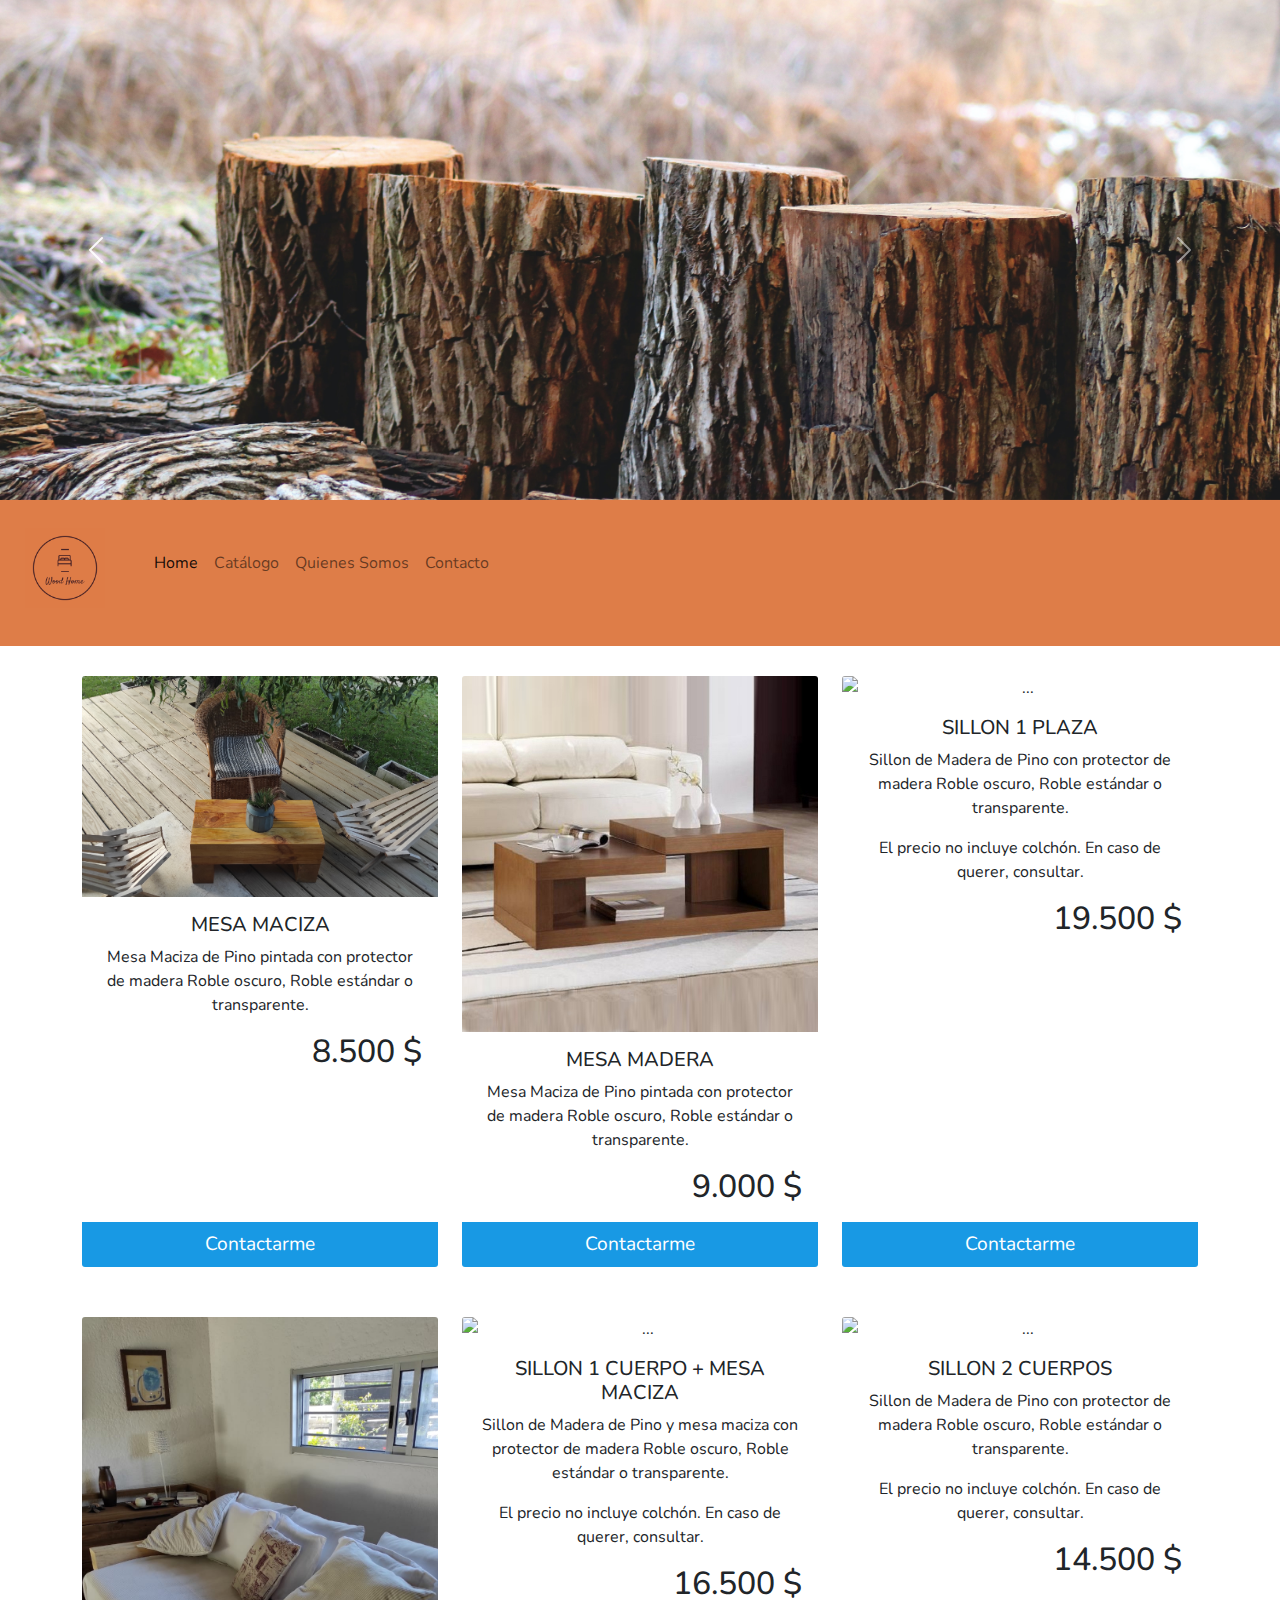
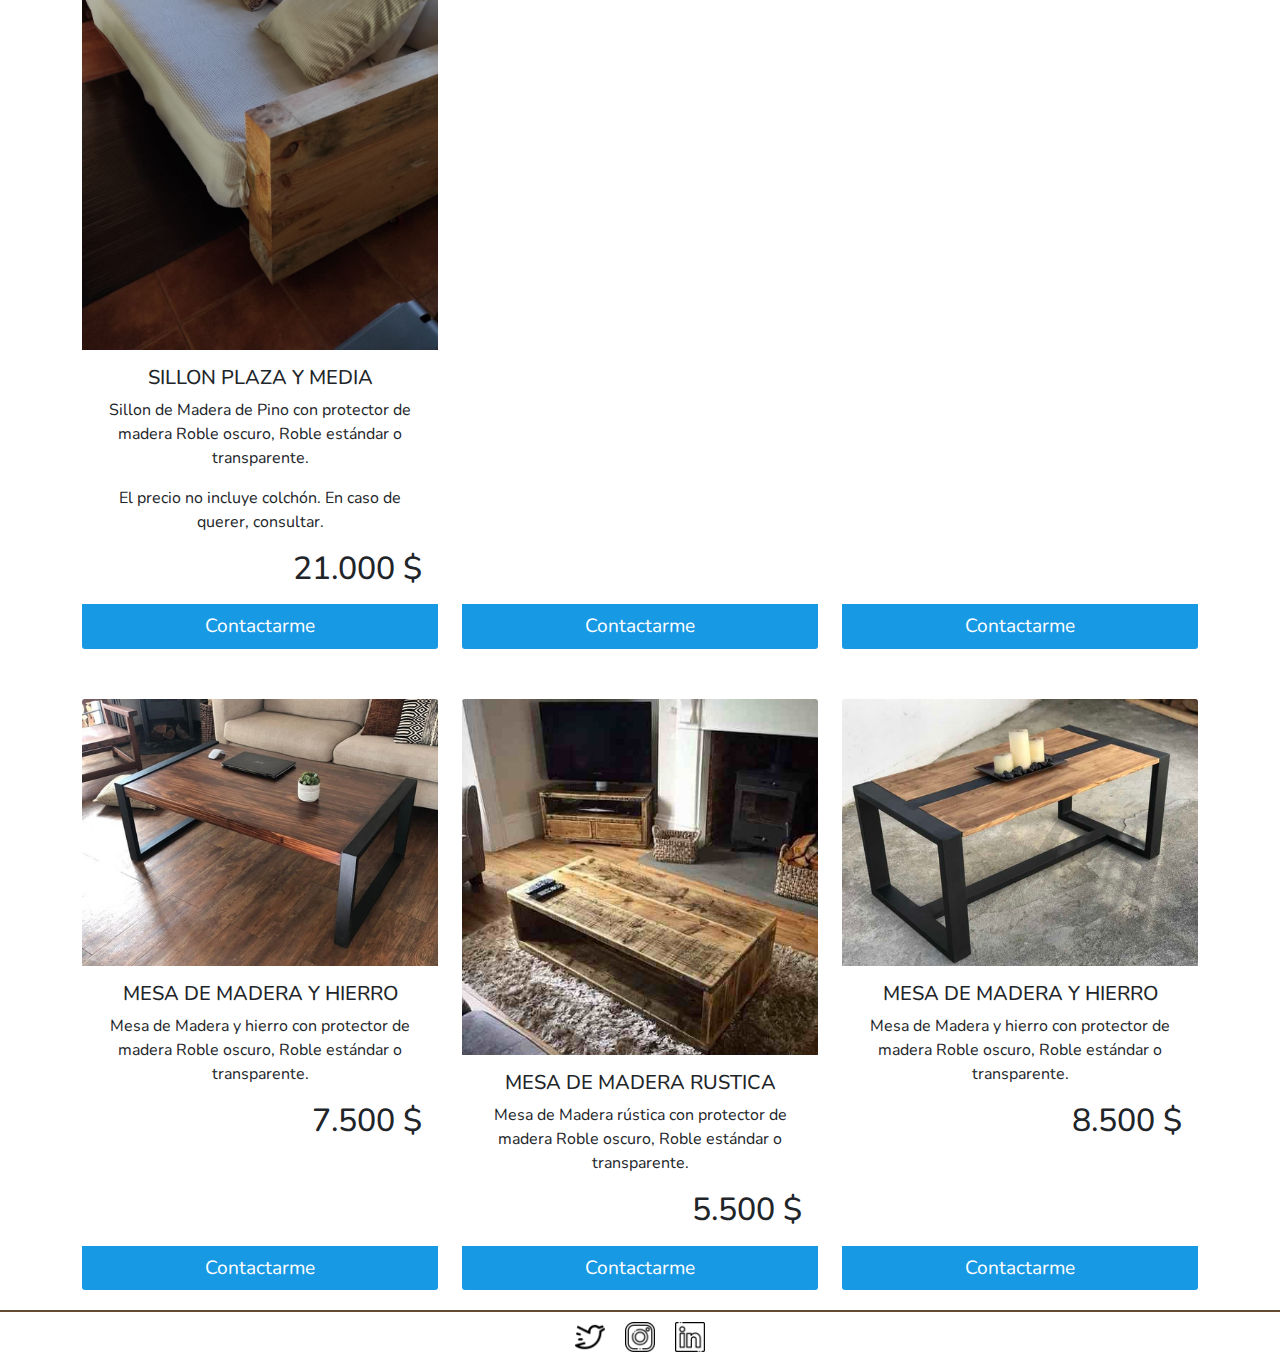
==== catalogo.html @ 972898b9 "Add files via upload" ====
<!DOCTYPE html>
<html lang="en">
    <head>
        <title>Plantilla inicio - Bootstrap v5.0.1</title>
        <!-- Required meta tags -->
        <meta charset="utf-8">
        
       <!--Primero el móvil, no tender a hacer zoom, sino levantar a escala natural siempre y cuando haya
       sido pensado como un sitio responsive, y anular el comportamiento de ajustar a los límites del dispositivo
       el contenido, cuando este sobresalga-->
       <meta name="viewport" content="width=device-width, initial-scale=1">

        <!-- CSS -->
        <!--Bootstrap CSS-->
        <link href="css/bootstrap.css" rel="stylesheet" type="text/css"/>
        <!--CSS Propio-->
        <link href="css/estilos.css" rel="stylesheet" type="text/css"/>

        <!-- JavaScript -->
        <!-- Popper.js + Bootstrap JS o Boostrap con Popper inc. -->
        <script src="js/bootstrap.bundle.js"></script>
        <!--<script src="js/popper.min.js"></script>-->
        <!--<script src="js/bootstrap.js"></script>-->
        <link rel="preconnect" href="https://fonts.googleapis.com">
        <link rel="preconnect" href="https://fonts.gstatic.com" crossorigin>
        <link href="https://fonts.googleapis.com/css2?family=Nunito:ital,wght@1,200&display=swap" rel="stylesheet">

    </head>
<body>

    
    <div id="carouselExampleFade" class="carousel slide carousel-fade carrusell" data-bs-ride="carousel">
        <div class="carousel-inner">
          <div class="carousel-item active">
            <img src="assets/img/fondo19.jpg" class="d-block w-100" alt="...">
          </div>
          <div class="carousel-item">
            <img src="assets/img/fondo18.jpg" class="d-block w-100" alt="...">
          </div>
          <div class="carousel-item">
            <img src="assets/img/fondo16.jpg" class="d-block w-100" alt="...">
          </div>
        </div>
        <button class="carousel-control-prev" type="button" data-bs-target="#carouselExampleFade" data-bs-slide="prev">
          <span class="carousel-control-prev-icon" aria-hidden="true"></span>
          <span class="visually-hidden">Previous</span>
        </button>
        <button class="carousel-control-next" type="button" data-bs-target="#carouselExampleFade" data-bs-slide="next">
          <span class="carousel-control-next-icon" aria-hidden="true"></span>
          <span class="visually-hidden">Next</span>
        </button>
      </div>

    <header class="header" id="header">          
      <nav class="navbar navbar-expand-lg navbar-light bg-light">
        <div class="container-fluid">
          <a class="navbar-brand" href="#"><img class="logo" src="logo.png" alt=""></a>
          <button class="navbar-toggler" type="button" data-bs-toggle="collapse" data-bs-target="#navbarNav" aria-controls="navbarNav" aria-expanded="false" aria-label="Toggle navigation">
            <span class="navbar-toggler-icon"></span>
          </button>
          <div class="collapse navbar-collapse" id="navbarNav">
            <ul class="navbar-nav">
              <li class="nav-item">
                <a class="nav-link active" aria-current="page" href="index.html">Home</a>
              </li>
              <li class="nav-item">
                <a class="nav-link" href="catalogo.html">Catálogo</a>
              </li>
              <li class="nav-item">
                <a class="nav-link" href="quienesSomos.html">Quienes Somos</a>
              </li>
              <li class="nav-item">
                <a class="nav-link " href="contacto.html" tabindex="-1" aria-disabled="true">Contacto</a>
              </li>
            </ul>
          </div>
        </div>
      </nav>
    </header>

    <div class="container">
    <section class="row">
      <div class="card col-12 col-md-6 col-xl-4 text-center">
        <img src="assets/img/carpeta sin título/31.jpg" class="card-img-top " alt="...">
        <div class="card-body">
          <h5 class="card-title">MESA MACIZA</h5>
          <p class="card-text">Mesa Maciza de Pino pintada con protector de madera Roble oscuro, Roble estándar o transparente.</p>
          <h2 class="card-text text-end">8.500 $</h2>
        </div>
        <a href="contacto.html">
          <div class="card-footer text-center">
            <big>Contactarme</big>
          </div>
        </a>
      </div>
      <div class="card col-12 col-md-6 col-xl-4 text-center">
        <img src="assets/img/articulos/6.jpeg" class="card-img-top img-fluid" alt="...">
        <div class="card-body">
          <h5 class="card-title">MESA MADERA</h5>
          <p class="card-text">Mesa Maciza de Pino pintada con protector de madera Roble oscuro, Roble estándar o transparente.</p>
          <h2 class="card-text text-end">9.000 $</h2>
        </div>
        <a href="contacto.html">
          <div class="card-footer text-center">
            <big>Contactarme</big>
          </div>
        </a>
      </div>
      <div class="card col-12 col-md-6 col-xl-4 text-center">
        <img src="assets/img/carpeta sin título/22.jpg" class="card-img-top img-fluid" alt="...">
        <div class="card-body">
          <h5 class="card-title">SILLON 1 PLAZA</h5>
          <p class="card-text">Sillon de Madera de Pino con protector de madera Roble oscuro, Roble estándar o transparente.</p>
          <p>El precio no incluye colchón. En caso de querer, consultar.</p> 
          <h2 class="card-text text-end">19.500 $</h2>
        </div>
        <a href="contacto.html">
        <div class="card-footer text-center">
          <big>Contactarme</big>
        </div>
      </a>
      </div>
      <div class="card col-12 col-md-6 col-xl-4 text-center">
        <img src="assets/img/carpeta sin título/40.jpeg" class="card-img-top img-fluid" alt="...">
        <div class="card-body">
          <h5 class="card-title">SILLON PLAZA Y MEDIA</h5>
          <p class="card-text">Sillon de Madera de Pino con protector de madera Roble oscuro, Roble estándar o transparente.</p>
          <p>El precio no incluye colchón. En caso de querer, consultar.</p> 
          <h2 class="card-text text-end">21.000 $</h2>
        </div>
        <a href="contacto.html">
        <div class="card-footer text-center">
          <big>Contactarme</big>
        </div>
      </a>
      </div>
      <div class="card col-12 col-md-6 col-xl-4 text-center">
        <img src="assets/img/carpeta sin título/35.jpg" class="card-img-top img-fluid" alt="...">
        <div class="card-body">
          <h5 class="card-title">SILLON 1 CUERPO + MESA MACIZA</h5>
          <p class="card-text">Sillon de Madera de Pino y mesa maciza con protector de madera Roble oscuro, Roble estándar o transparente.</p>
          <p>El precio no incluye colchón. En caso de querer, consultar.</p> 
          <h2 class="card-text text-end">16.500 $</h2>
        </div>
        <a href="contacto.html">
        <div class="card-footer text-center">
          <big>Contactarme</big>
        </div>
      </a>
      </div>
      <div class="card col-12 col-md-6 col-xl-4 text-center">
        <img src="assets/img/carpeta sin título/16.jpg" class="card-img-top img-fluid" alt="...">
        <div class="card-body">
          <h5 class="card-title">SILLON 2 CUERPOS</h5>
          <p class="card-text">Sillon de Madera de Pino con protector de madera Roble oscuro, Roble estándar o transparente.</p>
          <p>El precio no incluye colchón. En caso de querer, consultar.</p> 
          <h2 class="card-text text-end">14.500 $</h2>
        </div>
        <a href="contacto.html">
        <div class="card-footer text-center">
          <big>Contactarme</big>
        </div>
      </a>
      </div>
      <div class="card col-12 col-md-6 col-xl-4 text-center">
        <img src="assets/img/articulos/1.jpeg" class="card-img-top img-fluid" alt="...">
        <div class="card-body">
          <h5 class="card-title">MESA DE MADERA Y HIERRO</h5>
          <p class="card-text">Mesa de Madera y hierro con protector de madera Roble oscuro, Roble estándar o transparente.</p>
          <h2 class="card-text text-end">7.500 $</h2>
        </div>
        <a href="contacto.html">
        <div class="card-footer text-center">
          <big>Contactarme</big>
        </div>
      </a>
      </div>
      <div class="card col-12 col-md-6 col-xl-4 text-center">
        <img src="assets/img/articulos/8.jpeg" class="card-img-top img-fluid" alt="...">
        <div class="card-body">
          <h5 class="card-title">MESA DE MADERA RUSTICA</h5>
          <p class="card-text">Mesa de Madera rústica con protector de madera Roble oscuro, Roble estándar o transparente.</p>
          <h2 class="card-text text-end">5.500 $</h2>
        </div>
        <a href="contacto.html">
        <div class="card-footer text-center">
          <big>Contactarme</big>
        </div>
      </a>
      </div>
      <div class="card col-12 col-xl-4 text-center ">
        <img src="assets/img/articulos/5.jpeg" class="card-img-top img-fluid" alt="...">
        <div class="card-body">
          <h5 class="card-title">MESA DE MADERA Y HIERRO</h5>
          <p class="card-text">Mesa de Madera y hierro con protector de madera Roble oscuro, Roble estándar o transparente.</p>
          <h2 class="card-text text-end">8.500 $</h2>
        </div>
        <a href="contacto.html">
        <div class="card-footer text-center">
          <big>Contactarme</big>
        </div>
      </a>
      </div>
      
    </section>
    </div>
 
    
    
    <footer>
        <div>

        </div>
        <div>
           <a href="https://twitter.com/mueblesmaderaUY"><img src="assets/img/logos/twitter2.png" alt="Twitter" title="Twitter"></a> 
           <a href="https://www.instagram.com/wood_home_uy/"><img src="assets/img/logos/instagram2.png" alt="Instagram" title="Instagram"></a> 
           <a href="https://www.linkedin.com/company/muebles-madera-uy"><img src="assets/img/logos/linkedin2.png" alt="linkedin" title="Linkedin"></a>
        </div>
    </footer>

    <script src="javaScript.js"></script>
</body>
</html>
---- css/estilos.css ----
*{
    padding: 0px;
    margin: 0px;
    font-family: 'Nunito', sans-serif;
}

.carrusell img{
    height: 300px;
    object-fit: cover;
}

.header{
    width: 100%;
}

@media (min-width: 992px) { 

    .carrusell img{
        height: 500px;
        object-fit: cover;
    }

    .header nav div{
        background-color: #de7d48;
        padding: 25px;
        margin-top: -10px;
       
       }

       .bg-light {
        background-color: #de7d48 !important;
    }
}

.bg-light {
    background-color: #de7d48 !important;
}

@media (max-width: 992px) { 

    .header{
        background-color: #de7d48;
        padding: 1px 25px;
        position:sticky;
        top: 0px;
        z-index: 1;
       }

       .bg-light {
        background-color: #de7d48 !important;
    }
}

a .logo{
    width: 80px !important;
    height: 80px !important;
}

h1{
    color:rgb(105, 52, 2);
}

.header img:first-child{
    width: 100%;
    height: 370px;
    object-fit: cover;
    position: relative;
    opacity: 0.9;
}

.header img:nth-child(2){
    width: 50px;
    height: 50px;
    margin-left: 5px;
    margin-top: 5px;
    object-fit: cover;
    position: relative;
    
}

.header_container{
    position: absolute; 
    margin-left: 10px;
    margin-top: -350px;
    display: flex;
    flex-direction: row;
    justify-content: space-between;
}

#header_container-logo{
    width: 80px;
    height: 80px;
    border-radius: 50%;

}

.header_container h2{
    color:black;
    margin-left: 30px;
    text-align: center;
}

.header_header_container_nav{
    display: flex;
    flex-direction: row;
    margin-left: 10px;
    flex-wrap: wrap;
}

.header_header_container_nav li {
    display: flex;
    flex-direction: row;
    margin: 10px;
}

.header_header_container_nav li a{
    text-decoration: none;
    color:black;
    font-weight: bold;
    font-size: 14px; 
}

.header_header_container_nav li a:hover{
    text-decoration: underline;
    color:black;
    font-weight: bold;
    font-size: 14px; 
}

#iconoNav{
    display: none;
}

.header_header_container_menu{
    width: 500px;
}

/* section inicio y catalogo....................................*/

.card{
    margin-top: 30px;  
    margin-bottom: 20px;
    border: none;
}

.card a{
    text-decoration: none;
}

.card img:hover{
   opacity: 0.8;
}

.cardHome{
    margin: 10px;
}

.card .card-footer{
    border: none;
}

.card-footer{
    background-color: rgb(24, 153, 228);
}

.card-group{
    margin-top: 30px;
}


.card-footer:hover{
    transition: 0.5s;
    background-color: #de7d48;
    cursor: pointer;
}

.card-footer big{
    color: white;
}

.divBtnCatalogo{
     width: 80%;
     margin: auto;
     margin-top: 40px;
     
 }

 #btnCatalogo{
    background-color: rgb(222,134,87);
    color: white;
    border: none;
    width: 25%;
    padding: 10px;
    font-size: 14px;
    text-decoration: none;
 }

 #btnCatalogo:hover{
     opacity: 0.8;
     cursor: pointer;
 }

/*.........................................................*/

/* section Contacto*/

.contactMain{
    width: 100%;
}

.contactMain article div{
    display: flex;
    flex-direction: row;
    width: 100%;
    margin: 40px auto;
    box-shadow: 1px 1px 20px 5px gray;;
}

.contactMain article div form{
    width: 40%;
    display: flex;
    flex-direction: column;
    justify-content: center;
    text-align: center;
    margin: auto;
    
}

.contactMain article div img{
    margin: 10px;
    width: 45%;
    object-fit: cover;
}

form button{
    background-color: rgb(222,134,87);
    color: white;
    border: none;
    width: 40%;
    margin: auto;
    padding: 10px;
}

form button:hover{
    opacity: 0.8;
}


/*..........................................................*/

/* section Quienes Somos  .....................................................*/

.mainQuienesSomos{
    width: 100%;
}

.mainQuienesSomos_container{
    width: 90%;
    margin: auto; 
}

.mainQuienesSomos_container img{
    width: 150px;
    border-radius: 50%;
    margin-bottom: 15px;
    box-shadow: 1px 1px 5px 1px;
}


.mainQuienesSomos_container h2{
    text-align: center; 
    font-size: 30px;
    letter-spacing: 2px;
    margin-bottom: 20px;
}

.mainQuienesSomos_container p{
    font-size: 18px;
    letter-spacing: 2px;
    margin: 0px 0px 20px 20px;
}

/*.............................................................................*/

/* section Articulo ...........................................*/

.mainArticulo{
    width: 100%;
}

.mainArticulo_articulo{
    width: 85%;
    margin: 30px auto;
    display: flex;
    flex-direction:column;
    box-shadow: 10px 10px 40px 10px gray;
}


.mainArticulo_articulo-firstDiv{
    width: 100%;
}

.mainArticulo_articulo-secondDiv{
    width: 100%;
    text-align: left;
    margin-bottom: 10px;
}

.mainArticulo_articulo-firstDiv img{
    width: 100%;
    height: 700px;
    object-fit: cover;
}

.mainArticulo_articulo-secondDiv h2{
    margin: 50px;
    text-align: center;
}

.mainArticulo_articulo-secondDiv p{
    margin: 20px;
    font-size: 14px; 
}

.mainArticulo_articulo-thirdDiv{
    display: flex;
    flex-direction: row;
    flex-wrap: wrap;
    justify-content: center;
}

.mainArticulo_articulo-thirdDiv a{
    margin: 20px;
    font-size: 14px;
    text-decoration: none;
    color: white;
    font-weight: bold;
    background-color: #009ee3;
    border-radius: 10px;
    padding: 10px;  
}

.mainArticulo_articulo-thirdDiv a:hover{
    opacity: 0.8;
}


/*..............................................................*/

/*Footer ........................................................*/

footer{
    background-color: white;
    width: 100%;
    height: 60px;
}

footer div{
    display: flex;
    justify-content: center;
}

footer div img{
    width: 30px;
    margin: 10px;
    
}

footer div img:hover{
    width: 30px;
    margin: 10px;
}

.imgInicio{
    width: 100%;
    height: 300px;
    margin-top: 50px;
    object-fit: cover;
    border-top: solid 2px black;
    border-bottom: solid 2px black;
}

footer div:first-child{
    height: 2px;
    background-color: rgb(100, 75, 52);
}

/*...............................................................*/

@media only screen and (max-width: 500px)  {  
    
nav{
    display: none;
}   
    
#iconoNav{
    display: block;
    width: 40px;
    height: 40px;
    margin-left: 240px;
}

.header_header_container_menu{
    width: 10px;
    margin-right: 200px;
}

#iconoNav:hover{
    opacity: 0.9;
    cursor: pointer;
}

.header_header_container_menu:hover nav, nav:hover{
    display: block;

}

.header_header_container_nav li{
    margin: 0px;
    margin-left: 120px;
}

.header_header_container_nav li a{
    display: flex;
    flex-direction: row;
    padding: 10px;
    background-color: white;
    width: 100px;
    box-shadow: rgb(49, 49, 49) 15px 5px 5px 1px;
}

.header_header_container_nav li a:hover{
    text-decoration: none;
    color:white;
    font-weight: bold;
    font-size: 14px; 
    background-color: rgb(222,134,87);
    transition: 0.5s;
}

.contactMain article div{
    display: flex;
    flex-direction: column;
    width: 100%;
    margin: 40px auto;
    box-shadow: 1px 1px 20px 5px gray;;
    flex-wrap: wrap;
}

.contactMain article div form{
    width: 70%;
    justify-content: center;
    text-align: center;
    margin: 10px auto;
}

.contactMain article div img{
    margin: 10px auto;
    width: 70%;
    object-fit: cover;
}

.imgInicio{
    width: 100%;
    height: 200px;
    margin-top: 50px;
    border-top: solid 2px black;
    border-bottom: solid 2px black;
}



}
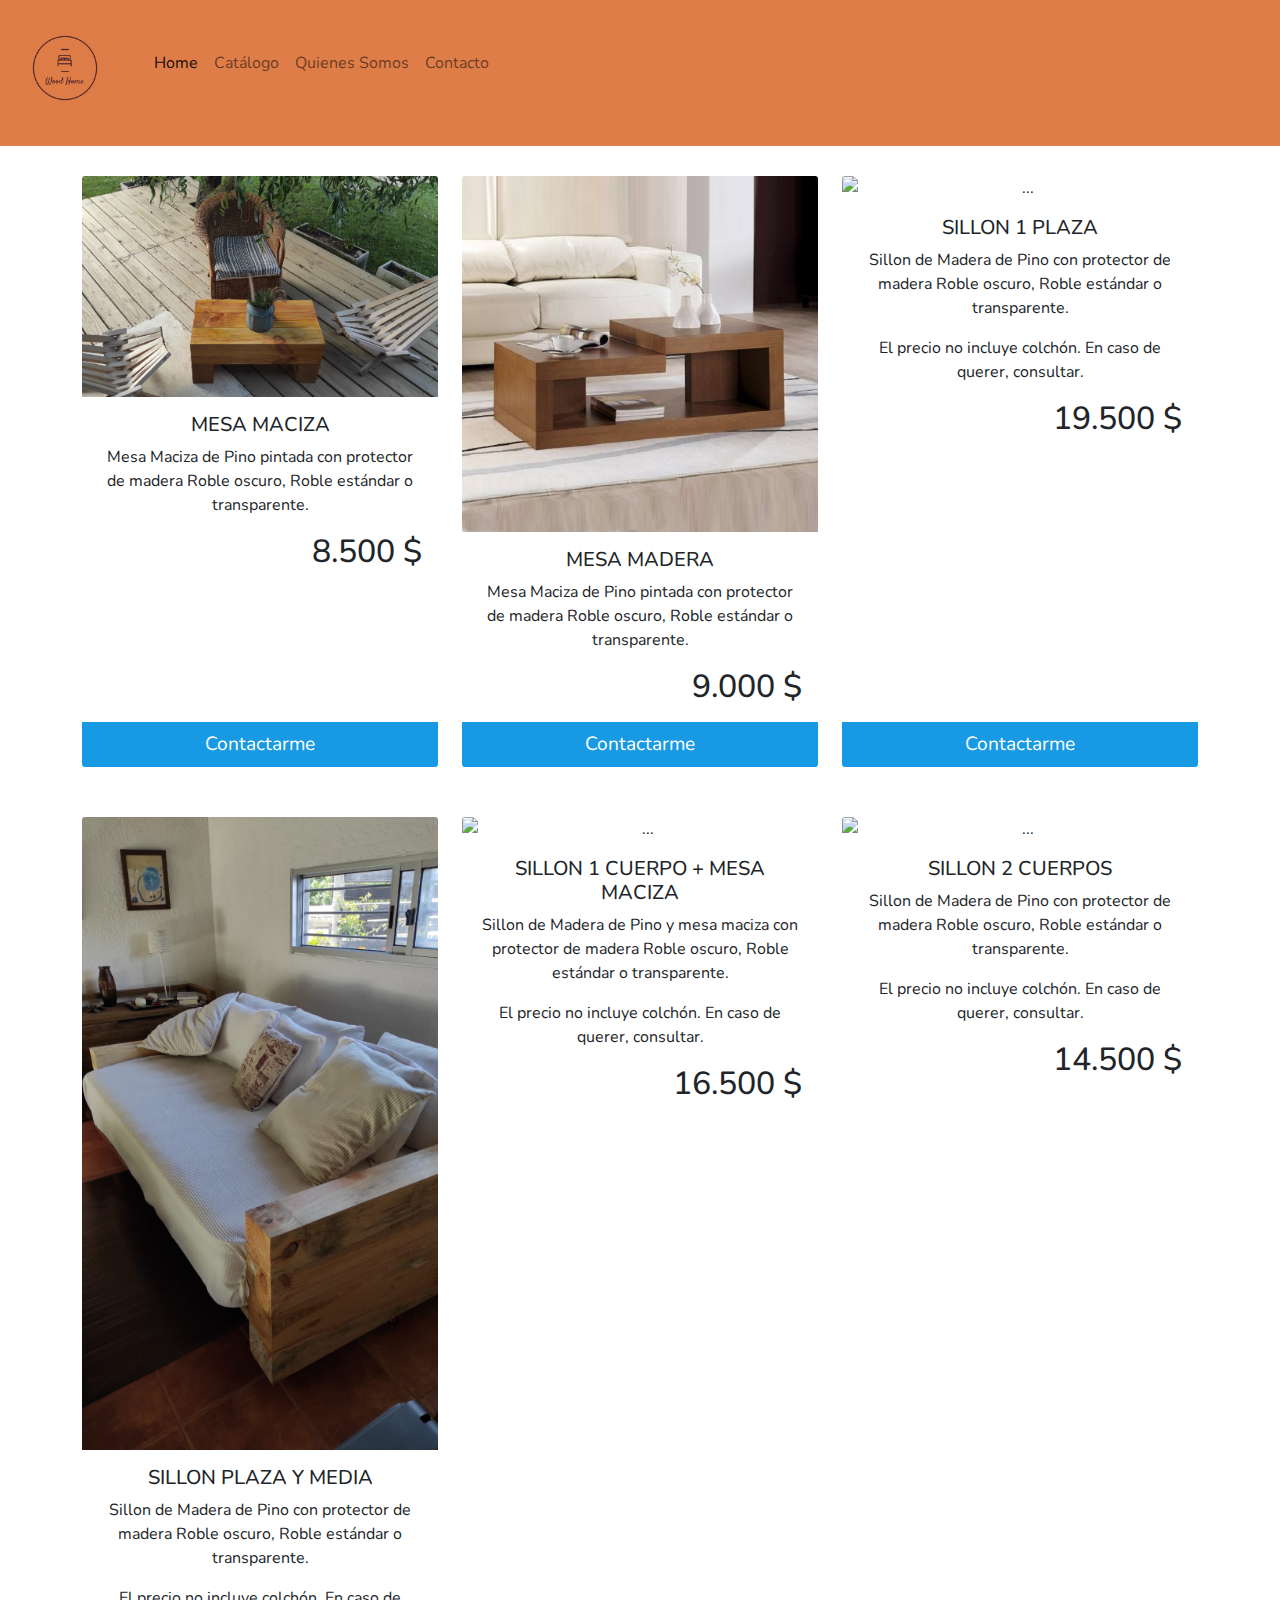
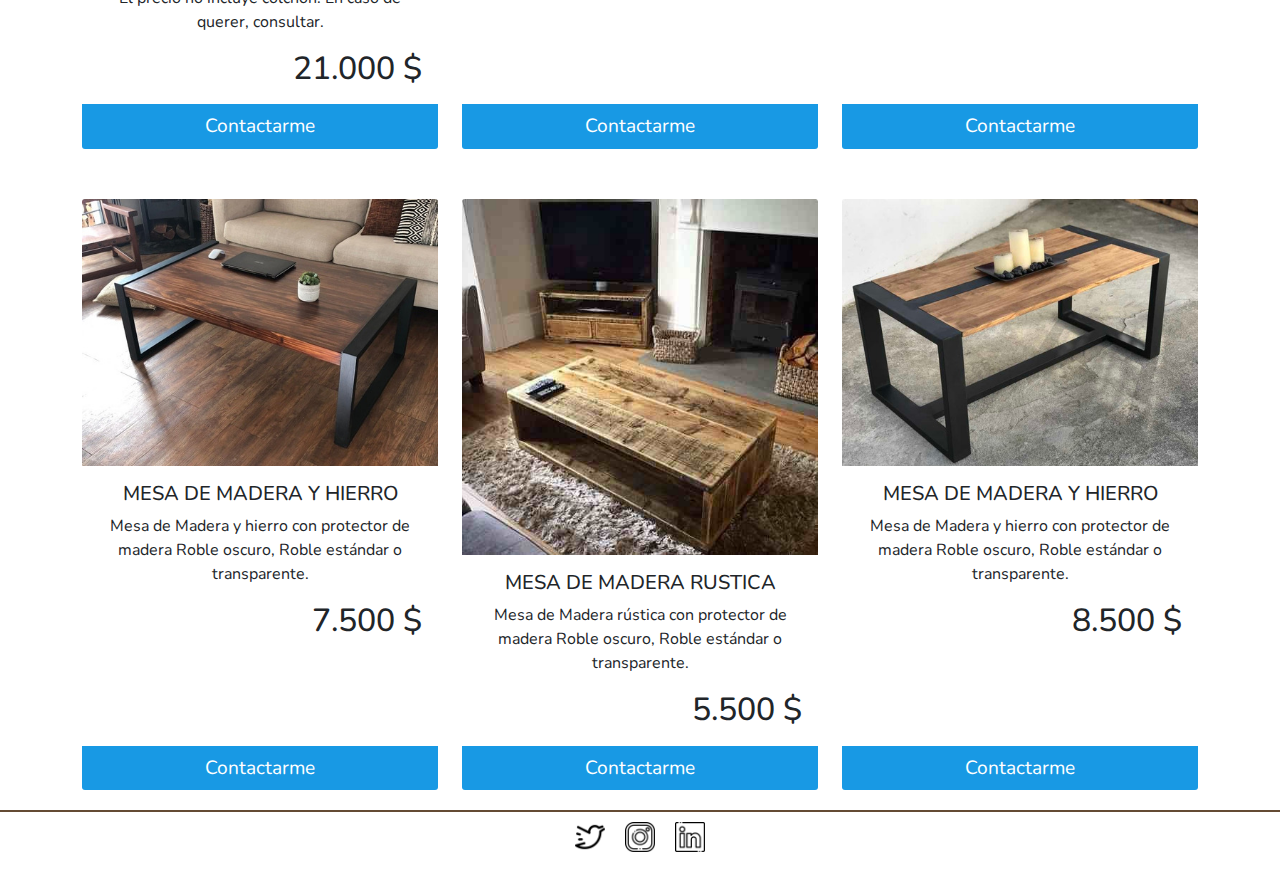
==== commit e2aa72e0: "Add files via upload" ====
--- a/catalogo.html
+++ b/catalogo.html
@@ -1,7 +1,7 @@
 <!DOCTYPE html>
 <html lang="en">
     <head>
-        <title>Plantilla inicio - Bootstrap v5.0.1</title>
+        <title>Wood Home</title>
         <!-- Required meta tags -->
         <meta charset="utf-8">
         
@@ -27,29 +27,6 @@
 
     </head>
 <body>
-
-    
-    <div id="carouselExampleFade" class="carousel slide carousel-fade carrusell" data-bs-ride="carousel">
-        <div class="carousel-inner">
-          <div class="carousel-item active">
-            <img src="assets/img/fondo19.jpg" class="d-block w-100" alt="...">
-          </div>
-          <div class="carousel-item">
-            <img src="assets/img/fondo18.jpg" class="d-block w-100" alt="...">
-          </div>
-          <div class="carousel-item">
-            <img src="assets/img/fondo16.jpg" class="d-block w-100" alt="...">
-          </div>
-        </div>
-        <button class="carousel-control-prev" type="button" data-bs-target="#carouselExampleFade" data-bs-slide="prev">
-          <span class="carousel-control-prev-icon" aria-hidden="true"></span>
-          <span class="visually-hidden">Previous</span>
-        </button>
-        <button class="carousel-control-next" type="button" data-bs-target="#carouselExampleFade" data-bs-slide="next">
-          <span class="carousel-control-next-icon" aria-hidden="true"></span>
-          <span class="visually-hidden">Next</span>
-        </button>
-      </div>
 
     <header class="header" id="header">          
       <nav class="navbar navbar-expand-lg navbar-light bg-light">
